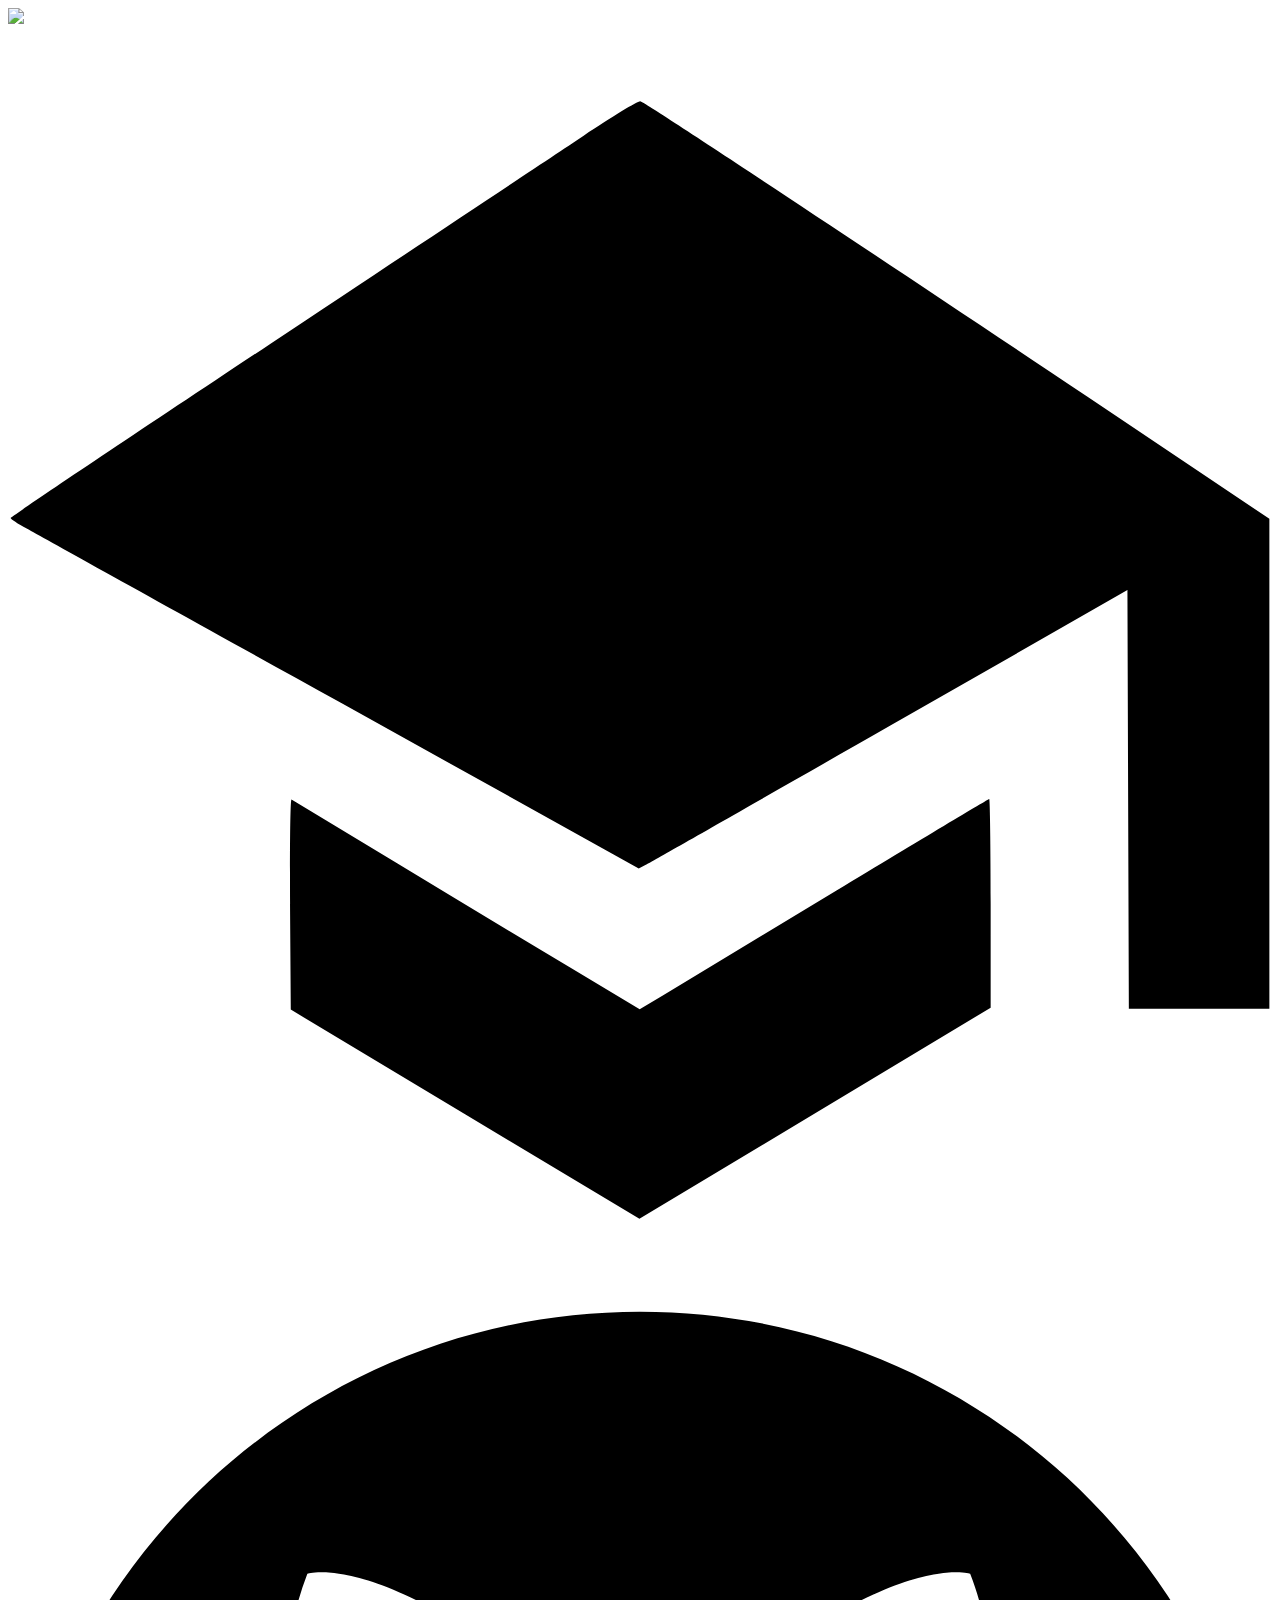
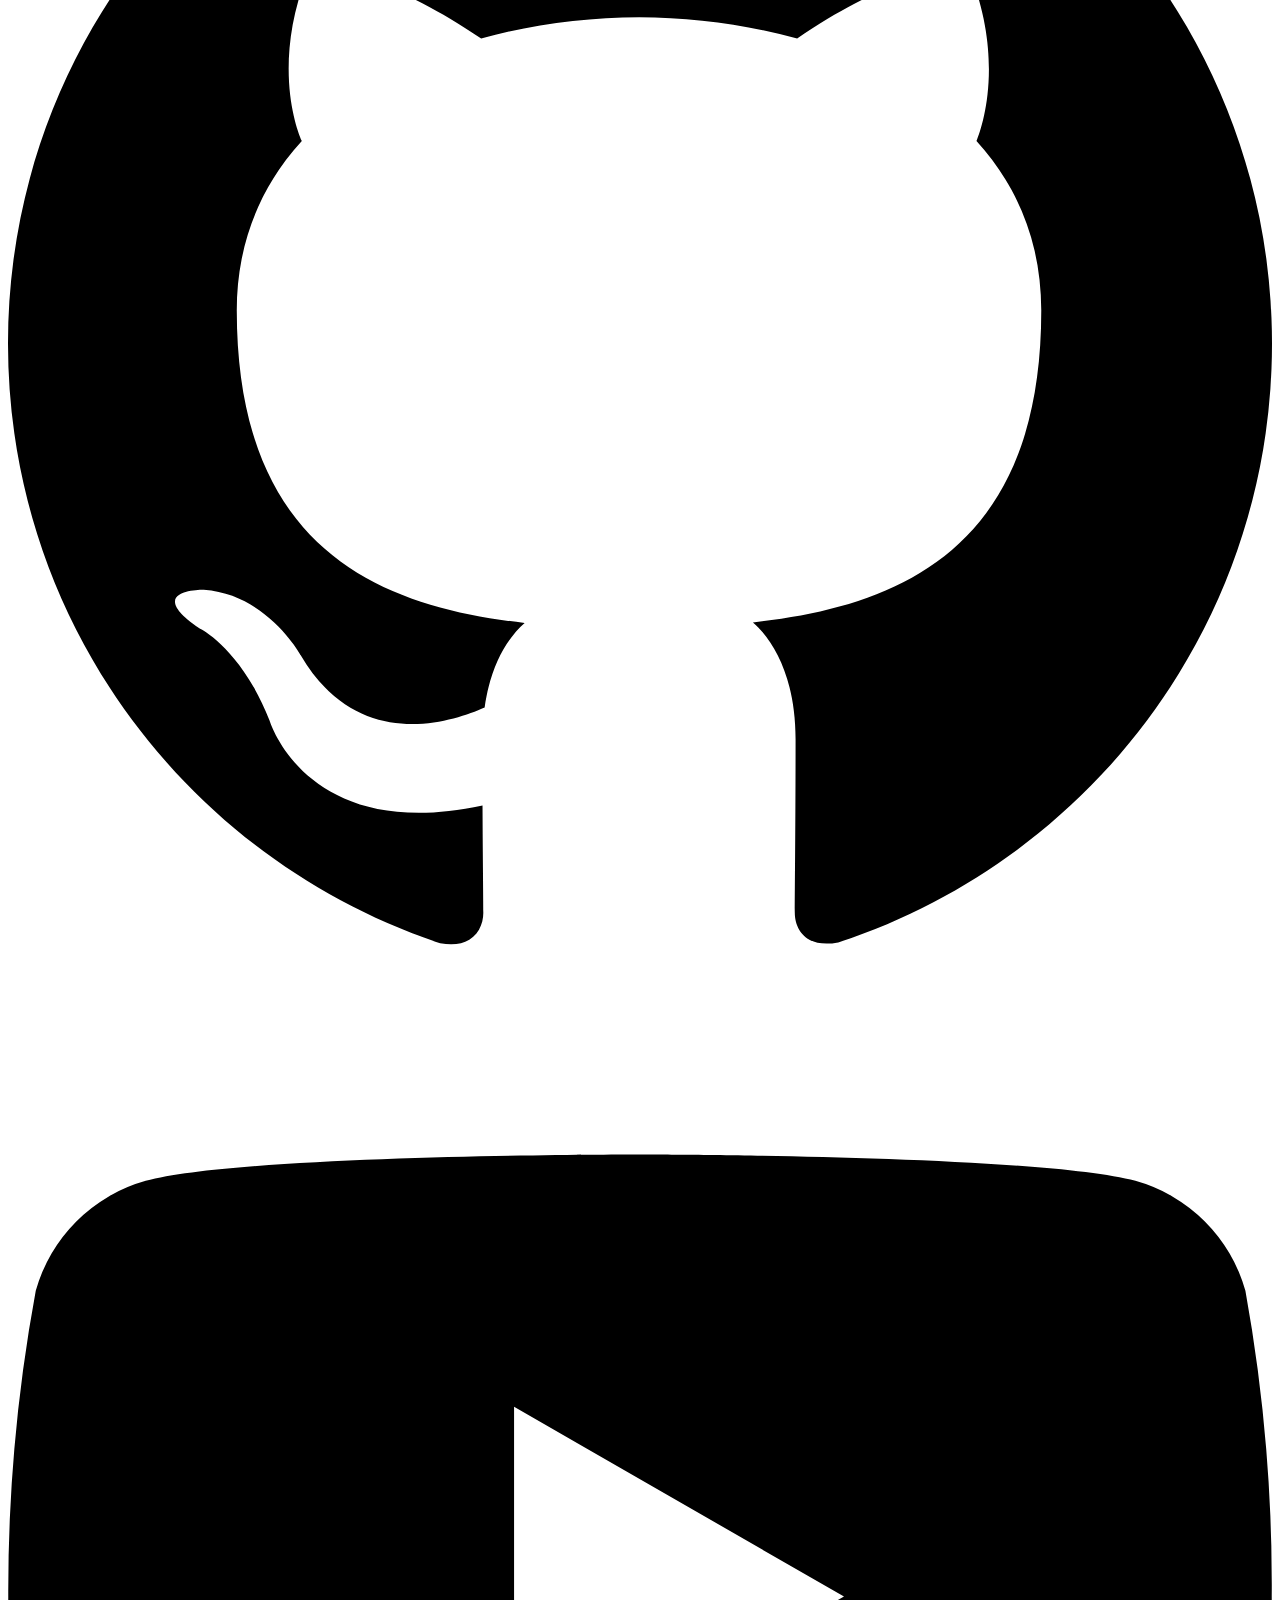
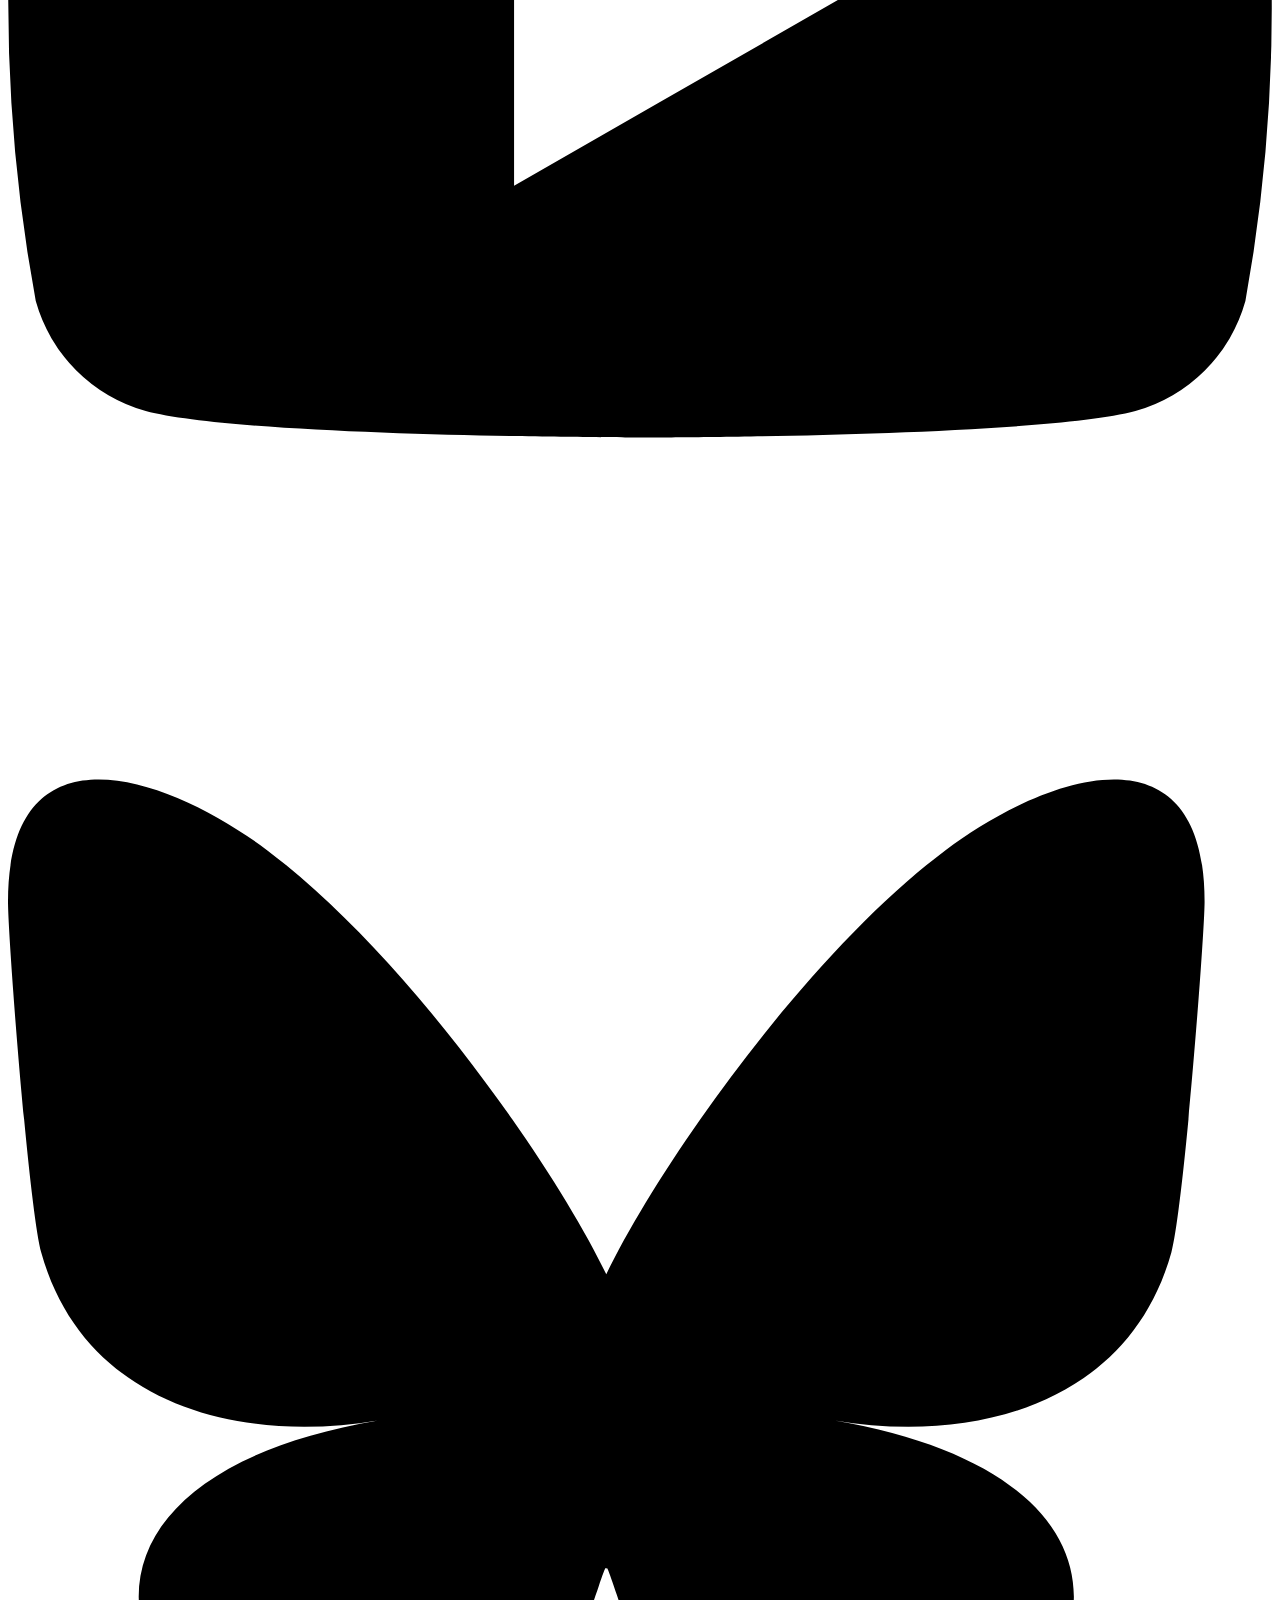
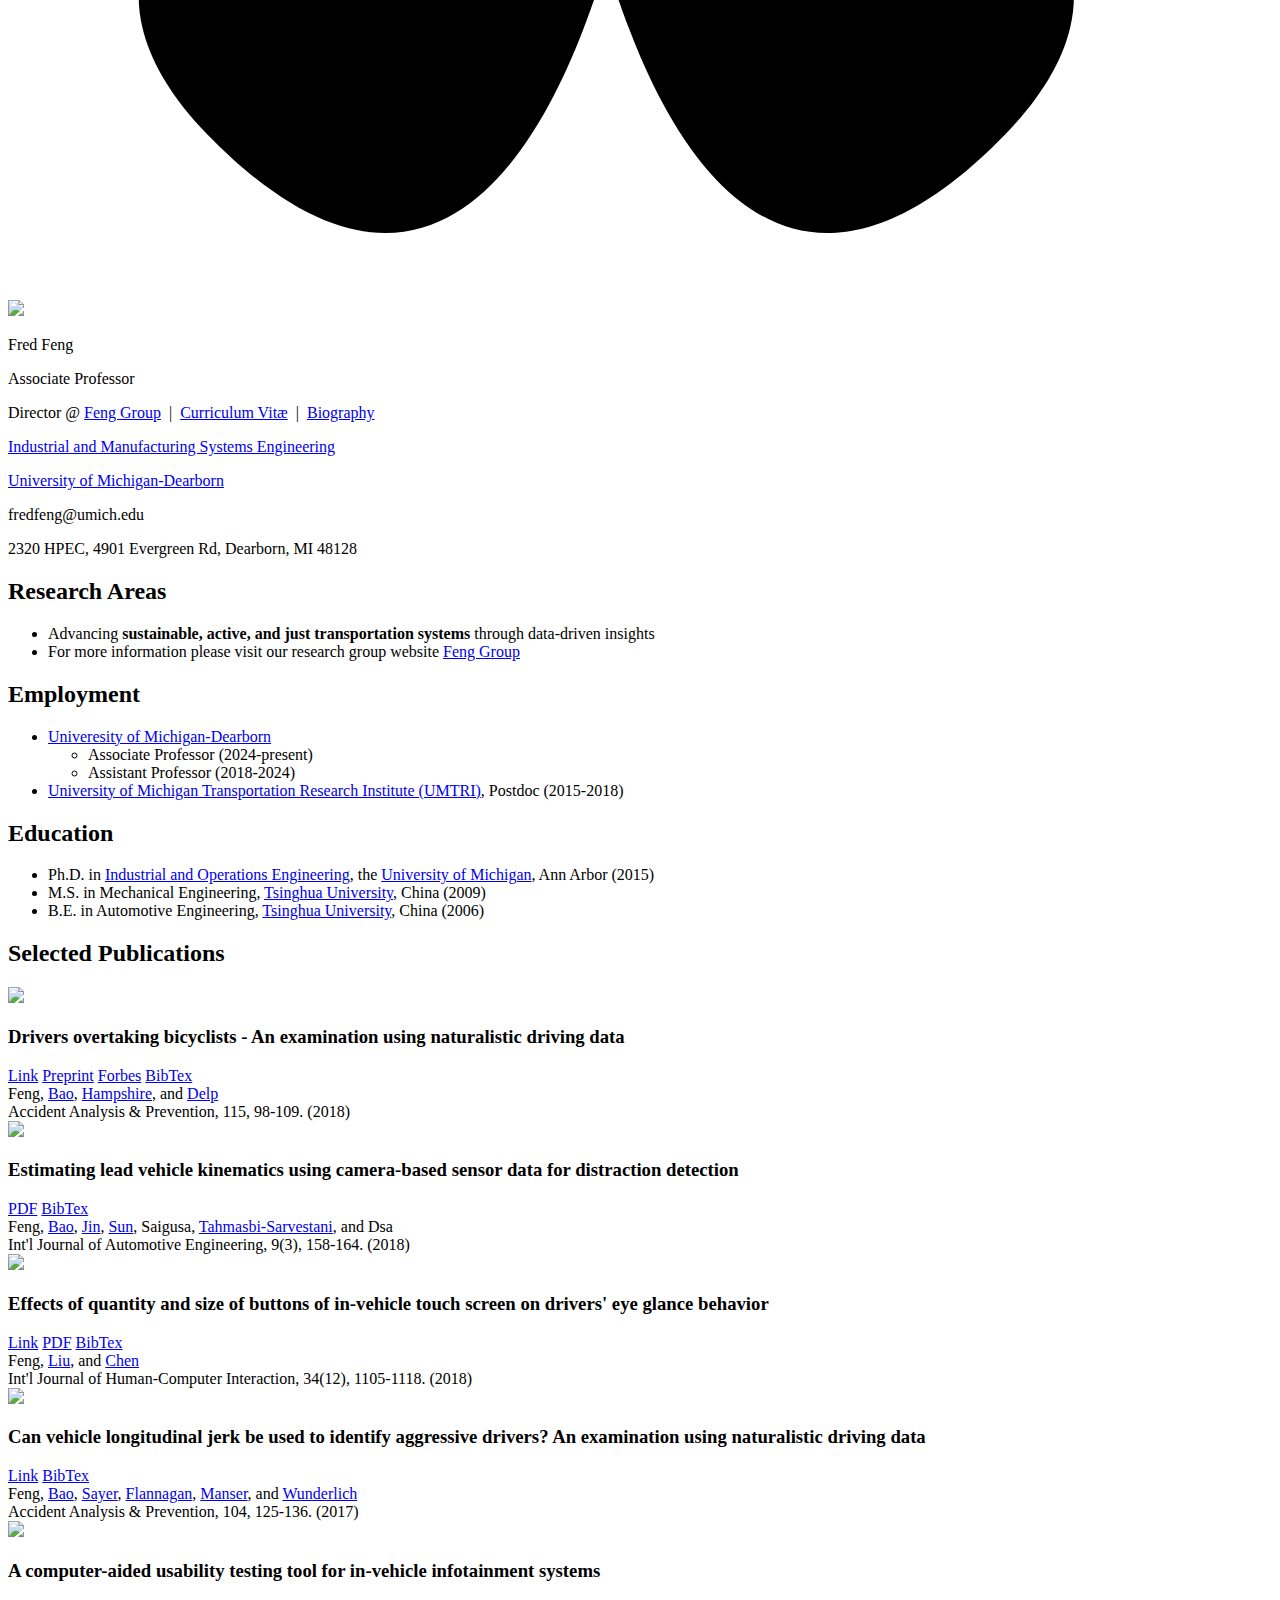
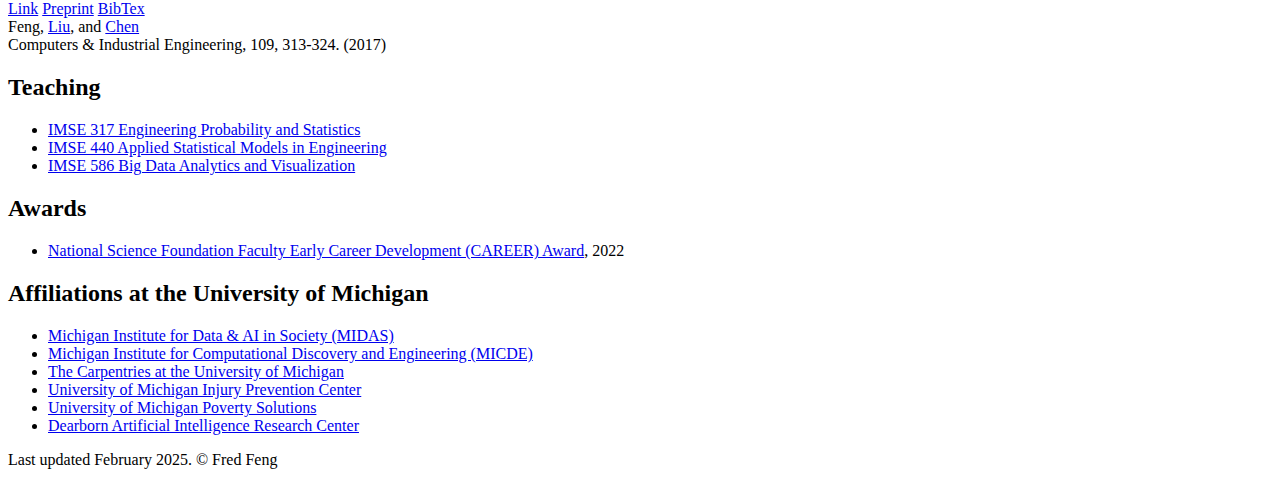
==== index.html @ 64124ff7 "Folder structure clean up" ====
<!DOCTYPE html>
<html lang="en">
<head>
	<meta http-equiv="Content-Type" content="text/html; charset=utf-8" />
	<meta name="viewport" content="width=device-width, initial-scale=1">
	<title>Fred Feng | UM-Dearborn</title>
	<link href='style.css' rel='stylesheet' type='text/css'>
	<link rel="icon" href="favicon.ico" type="image/x-icon"/>
	<script src="https://unpkg.com/feather-icons"></script>
</head>

<body>
	<div id="sticky_header">
		<div id="school_logo">
			<a href="https://umdearborn.edu/"><img src="./images/um-dearborn_logo.png"></a>
		</div>
		<div id="social">
			<!-- <a title="Curriculum Vit&aelig" href="./cv.pdf"><svg xmlns="http://www.w3.org/2000/svg" viewBox="0 0 125 125"><style type="text/css">.st0{fill:#00274C;}</style><path d="M94.35,0h-63.7C13.72,0,0,13.72,0,30.65v63.7C0,111.28,13.72,125,30.65,125h63.7c16.93,0,30.65-13.72,30.65-30.65v-63.7 C125,13.72,111.28,0,94.35,0z"/><path class="st0" d="M26.49,47.05c2.72-3.54,6.48-5.32,11.27-5.32c3.91,0,6.95,1.02,9.12,3.06c2.17,2.04,3.59,5.33,4.24,9.87 h7.54c-0.6-5.96-2.72-10.63-6.37-14c-3.65-3.37-8.49-5.06-14.53-5.06c-4.56,0-8.57,1.07-12.03,3.22 c-3.46,2.15-6.14,5.23-8.03,9.24c-1.89,4.01-2.83,8.66-2.83,13.95v5.47c0,8.07,2.02,14.52,6.07,19.34 c4.05,4.82,9.43,7.23,16.15,7.23c6.2,0,11.17-1.63,14.9-4.9c3.74-3.27,5.96-7.91,6.66-13.93h-7.54 c-0.73,4.69-2.21,7.98-4.43,9.86c-2.23,1.89-5.42,2.83-9.59,2.83c-4.64,0-8.24-1.82-10.82-5.47c-2.58-3.65-3.87-8.56-3.87-14.74 v-5.51C22.4,55.64,23.76,50.59,26.49,47.05z"/><polygon class="st0" points="104.77,36.38 88.52,83.29 72.34,36.38 64.18,36.38 85.23,93.25 91.87,93.25 112.97,36.38"/></svg></a> -->
			<!-- The SVG icons below were downloaded from https://simpleicons.org/ -->
			<a title="Google Scholar" href="https://scholar.google.com/citations?user=tEvyRfUAAAAJ"><svg role="img" xmlns="http://www.w3.org/2000/svg" viewBox="0 0 24 24"><path d="M10.93 2.045c-.547.366-3.22 2.14-5.938 3.945C2.272 7.794.05 9.286.05 9.304c0 .019.136.11.305.2.167.096 2.85 1.583 5.965 3.31l5.656 3.143.144-.074c.082-.04 2.169-1.232 4.642-2.642l4.493-2.568.027 7.947h2.668V9.319l-3.46-2.32c-4.664-3.124-8.392-5.586-8.484-5.606-.045-.008-.527.287-1.076.652M5.355 16.633l.014 2.005 3.31 1.987 3.31 1.982 3.337-2 3.332-2.005V16.62c0-1.092-.013-1.983-.027-1.983s-1.318.782-2.9 1.741l-3.306 1.996-.431.256-1.32-.791a604.12 604.12 0 0 1-3.286-1.979l-2.005-1.21c-.024-.008-.032.883-.027 1.983"/></svg></a>
			<!-- <a title="ORCID" href="https://orcid.org/0000-0003-2663-6675"><svg role="img" viewBox="0 0 24 24" xmlns="http://www.w3.org/2000/svg"><path d="M12 0C5.372 0 0 5.372 0 12s5.372 12 12 12 12-5.372 12-12S18.628 0 12 0zM7.369 4.378c.525 0 .947.431.947.947s-.422.947-.947.947a.95.95 0 0 1-.947-.947c0-.525.422-.947.947-.947zm-.722 3.038h1.444v10.041H6.647V7.416zm3.562 0h3.9c3.712 0 5.344 2.653 5.344 5.025 0 2.578-2.016 5.025-5.325 5.025h-3.919V7.416zm1.444 1.303v7.444h2.297c3.272 0 4.022-2.484 4.022-3.722 0-2.016-1.284-3.722-4.097-3.722h-2.222z"/></svg></a> -->
			<a title="GitHub" href="https://github.com/frfeng"><svg role="img" viewBox="0 0 24 24" xmlns="http://www.w3.org/2000/svg"><path d="M12 .297c-6.63 0-12 5.373-12 12 0 5.303 3.438 9.8 8.205 11.385.6.113.82-.258.82-.577 0-.285-.01-1.04-.015-2.04-3.338.724-4.042-1.61-4.042-1.61C4.422 18.07 3.633 17.7 3.633 17.7c-1.087-.744.084-.729.084-.729 1.205.084 1.838 1.236 1.838 1.236 1.07 1.835 2.809 1.305 3.495.998.108-.776.417-1.305.76-1.605-2.665-.3-5.466-1.332-5.466-5.93 0-1.31.465-2.38 1.235-3.22-.135-.303-.54-1.523.105-3.176 0 0 1.005-.322 3.3 1.23.96-.267 1.98-.399 3-.405 1.02.006 2.04.138 3 .405 2.28-1.552 3.285-1.23 3.285-1.23.645 1.653.24 2.873.12 3.176.765.84 1.23 1.91 1.23 3.22 0 4.61-2.805 5.625-5.475 5.92.42.36.81 1.096.81 2.22 0 1.606-.015 2.896-.015 3.286 0 .315.21.69.825.57C20.565 22.092 24 17.592 24 12.297c0-6.627-5.373-12-12-12"/></svg></a>
			<a title="YouTube" href="https://www.youtube.com/channel/UCq3ORM0nCQQX6IY4q-GpJaQ"><svg role="img" xmlns="http://www.w3.org/2000/svg" viewBox="0 0 24 24"><path d="M23.495 6.205a3.007 3.007 0 0 0-2.088-2.088c-1.87-.501-9.396-.501-9.396-.501s-7.507-.01-9.396.501A3.007 3.007 0 0 0 .527 6.205a31.247 31.247 0 0 0-.522 5.805 31.247 31.247 0 0 0 .522 5.783 3.007 3.007 0 0 0 2.088 2.088c1.868.502 9.396.502 9.396.502s7.506 0 9.396-.502a3.007 3.007 0 0 0 2.088-2.088 31.247 31.247 0 0 0 .5-5.783 31.247 31.247 0 0 0-.5-5.805zM9.609 15.601V8.408l6.264 3.602z"/></svg></a>
			<a title="Bluesky" href="https://bsky.app/profile/fredfeng.bsky.social"><svg role="img" viewBox="0 -70 600 600" xmlns="http://www.w3.org/2000/svg"><path d="M123.121 33.6637C188.241 82.5526 258.281 181.681 284 234.873C309.719 181.681 379.759 82.5526 444.879 33.6637C491.866 -1.61183 568 -28.9064 568 57.9464C568 75.2916 558.055 203.659 552.222 224.501C531.947 296.954 458.067 315.434 392.347 304.249C507.222 323.8 536.444 388.56 473.333 453.32C353.473 576.312 301.061 422.461 287.631 383.039C285.169 375.812 284.017 372.431 284 375.306C283.983 372.431 282.831 375.812 280.369 383.039C266.939 422.461 214.527 576.312 94.6667 453.32C31.5556 388.56 60.7778 323.8 175.653 304.249C109.933 315.434 36.0535 296.954 15.7778 224.501C9.94525 203.659 0 75.2916 0 57.9464C0 -28.9064 76.1345 -1.61183 123.121 33.6637Z"/></svg></a>
		</div>
	</div>

<div class="container">
	<header>
		<div id="profile"><img src="./images/fredfeng.png"></div>

		<div id="contact_section">
			<p class="name">Fred Feng</p>
			<p class="contact">Associate Professor</p>
			<p class="contact">Director @ <a href="https://fenggroup.org">Feng Group</a> &nbsp;|&nbsp; <a href="https://github.com/frfeng/cv/releases/download/CV/cv.pdf">Curriculum Vit&#230;</a> &nbsp;|&nbsp; <a href="./bio">Biography</a></p>
			<p class="contact"><a href="https://umdearborn.edu/cecs/departments/industrial-and-manufacturing-systems-engineering">Industrial and Manufacturing Systems Engineering</a></p>
			<p class="contact"><a href="https://umdearborn.edu/">University of Michigan-Dearborn</a></p>
			<p class="contact"><i data-feather="mail" class="contact_icon"></i>fredfeng@umich.edu</p>
			<p class="contact"><i data-feather="map-pin" class="contact_icon"></i>2320 HPEC, 4901 Evergreen Rd, Dearborn, MI 48128</p>
			<!-- <p class="contact"><i data-feather="phone" class="contact_icon"></i>(313) 593-5274</p> -->
				<script>feather.replace()</script>
		</div>
	</header>

	<main>
		<h2>Research Areas</h2>
		<ul>
			<li>Advancing <b>sustainable, active, and just transportation systems</b> through data-driven insights</li>
			<li>For more information please visit our research group website <a href="https://fenggroup.org">Feng Group</a></li>
		</ul>

		<h2>Employment</h2>
			<ul>
				<li><a href="https://umdearborn.edu">Univeresity of Michigan-Dearborn</a>
					<ul>
						<li>Associate Professor (2024-present)</li>
						<li>Assistant Professor (2018-2024)</li>
					</ul>
				<li><a href="http://www.umtri.umich.edu/">University of Michigan Transportation Research Institute (UMTRI)</a>, Postdoc (2015-2018)</li>
			</ul>


		<h2>Education</h2>
			<ul>
				<li>Ph.D. in <a href="https://ioe.engin.umich.edu/">Industrial and Operations Engineering</a>, the <a href="https://umich.edu/">University of Michigan</a>, Ann Arbor (2015)</li>
				<li>M.S. in Mechanical Engineering, <a href="https://www.tsinghua.edu.cn/en/index.htm">Tsinghua University</a>, China (2009)</li>
				<li>B.E. in Automotive Engineering, <a href="https://www.tsinghua.edu.cn/en/index.htm">Tsinghua University</a>, China (2006)</li>
			</ul>

		<h2>Selected Publications</h2>
			<div id="publications">
			<article>
				<img src="./files/overtaking.jpg">
				<h3>Drivers overtaking bicyclists - An examination using naturalistic driving data</h3>
					<a title="DOI link" href="https://doi.org/10.1016/j.aap.2018.03.010" class="button">Link</a>
					<a href="./files/papers/AAP_Feng2018_preprint.pdf" class="button">Preprint</a>
					<a title="Media coverage" href="https://www.forbes.com/sites/carltonreid/2018/10/10/unlucky-for-bicyclists-every-13th-passing-motorist-is-looking-elsewhere/" class="button">Forbes</a>
					<a href="./files/bibtex/overtaking.txt" class="button">BibTex</a></br>
				<!-- <span class="lead_word">Authors: </span> -->
					Feng,
					<a title="Shan Bao" href="https://sites.google.com/umich.edu/hfet-lab/people">Bao</a>,
					<a title="Robert Hampshire" href="http://fordschool.umich.edu/faculty/robert-hampshire">Hampshire</a>, 
					and
					<a title="Michael Delp", href="https://scholar.google.com/citations?user=2sJDik4AAAAJ">Delp</a>
					<br/>
				<!-- <span class="lead_word">Journal: </span> -->
				Accident Analysis & Prevention, 115, 98-109. (2018)</span>
			</article>

			<article>
				<img src="./files/IJAE2018.png">
				<h3>Estimating lead vehicle kinematics using camera-based sensor data for distraction detection</h3>
					<a title="Open access" href="https://www.jstage.jst.go.jp/article/jsaeijae/9/3/9_20184103/_pdf/-char/en" class="button">PDF</a>
					<a href="./files/bibtex/distraction.txt" class="button">BibTex</a></br>
				<!-- <span class="lead_word">Authors: </span> -->
					Feng,
					<a title="Shan Bao" href="https://sites.google.com/umich.edu/hfet-lab/people">Bao</a>,
					<a title="Judy Jin" href="https://ioe.engin.umich.edu/people/jin-judy/">Jin</a>,
					<a title="Wenbo Sun" href="https://sites.google.com/a/umich.edu/wsun/">Sun</a>,
					Saigusa,
					<a title="Amin Tahmasbi-Sarvestani" href="https://scholar.google.com/citations?user=DnvlSQIAAAAJ&hl=en">Tahmasbi-Sarvestani</a>,
					and
					Dsa
					<br/>
				<!-- <span class="lead_word">Journal: </span> -->
				Int'l Journal of Automotive Engineering, 9(3), 158-164. (2018)</span>
			</article>

			<article>
				<img src="./files/IJHCI2018.png">
				<h3>Effects of quantity and size of buttons of in-vehicle touch screen on drivers&apos; eye glance behavior</h3>
					<a title="DOI link" href="https://doi.org/10.1080/10447318.2017.1415688" class="button">Link</a>
					<a title="Accepted manuscript" href="./files/papers/IJHCI_Feng2018_AcceptedManuscript.pdf" class="button">PDF</a>
					<a href="./files/bibtex/touch_screen.txt" class="button">BibTex</a></br>
				<!-- <span class="lead_word">Authors: </span> -->
					Feng,
					<a title="Yili Liu" href="https://ioe.engin.umich.edu/people/liu-yili/">Liu</a>,
					and
					<a title="Yifan Chen" href="https://ieeexplore.ieee.org/author/37281024000">Chen</a>
					<br/>
				<!-- <span class="lead_word">Journal: </span> -->
				Int'l Journal of Human-Computer Interaction, 34(12), 1105-1118. (2018)</span>
			</article>

			<article>
				<img src="./files/AAP2017.png">
				<h3>Can vehicle longitudinal jerk be used to identify aggressive drivers? An examination using naturalistic driving data</h3>
					<a title="DOI link" href="https://doi.org/10.1016/j.aap.2017.04.012" class="button">Link</a>
					<a href="./files/bibtex/jerk.txt" class="button">BibTex</a></br>
				<!-- <span class="lead_word">Authors: </span> -->
					Feng,
					<a title="Shan Bao" href="https://sites.google.com/umich.edu/hfet-lab/people">Bao</a>,
					<a title="James Sayer" href="https://www.umtri.umich.edu/people/sayer-james-r/">Sayer</a>,
					<a title="Carol Flannagan" href="https://www.umtri.umich.edu/who-we-are/staff-directory/carol-flannagan">Flannagan</a>,
					<a title="Michael Manser" href="https://tti.tamu.edu/people/resume/?pid=972">Manser</a>,
					and
					<a title="Robert Wunderlich" href="https://tti.tamu.edu/people/resume/?pid=5484">Wunderlich</a>
					<br/>
				<!-- <span class="lead_word">Journal: </span> -->
				Accident Analysis & Prevention, 104, 125-136. (2017)</span>
			</article>

			<article>
				<img src="./files/CAIE2017.png">
				<h3>A computer-aided usability testing tool for in-vehicle infotainment systems</h3>
					<a title="DOI link" href="https://doi.org/10.1016/j.cie.2017.05.019" class="button">Link</a>
					<a href="./files/papers/CIE_Feng2017_preprint.pdf" class="button">Preprint</a>
					<a href="./files/bibtex/usability.txt" class="button">BibTex</a></br>
				<!-- <span class="lead_word">Authors: </span> -->
					Feng,
					<a title="Yili Liu" href="https://ioe.engin.umich.edu/people/liu-yili/">Liu</a>,
					and
					<a title="Yifan Chen" href="https://ieeexplore.ieee.org/author/37281024000">Chen</a>
					<br/>
				<!-- <span class="lead_word">Journal: </span> -->
				Computers & Industrial Engineering, 109, 313-324. (2017)</span>
			</article>
			</div>

			<h2>Teaching</h2>
			<ul>
				<li><a href="https://imse317.github.io/">IMSE 317 Engineering Probability and Statistics</a></li>
				<li><a href="https://imse440.org/">IMSE 440 Applied Statistical Models in Engineering</a></li>
				<li><a href="https://imse586.github.io/">IMSE 586 Big Data Analytics and Visualization</a></li>
			</ul>

		<h2>Awards</h2>
			<ul>
				<li><a href="https://www.nsf.gov/awardsearch/showAward?AWD_ID=2142757">National Science Foundation Faculty Early Career Development (CAREER) Award</a>, 2022</li>
			</ul>

		<h2>Affiliations at the University of Michigan</h2>
			<ul>
				<li><a href="https://midas.umich.edu/">Michigan Institute for Data & AI in Society (MIDAS)</a></li>
				<li><a href="https://micde.umich.edu/">Michigan Institute for Computational Discovery and Engineering (MICDE)</a></li>
				<li><a href="https://umcarpentries.org/">The Carpentries at the University of Michigan</a></li>
				<li><a href="https://injurycenter.umich.edu/">University of Michigan Injury Prevention Center</a></li>
				<li><a href="https://poverty.umich.edu/">University of Michigan Poverty Solutions</a></li>
				<li><a href="https://umdearborn.edu/cecs/research/centers/dearborn-artificial-intelligence-research-dair-center">Dearborn Artificial Intelligence Research Center</a></li>
			</ul>
	</main>
</div>
<div id="site-footer">
	<footer>
		<p>Last updated February 2025. &copy Fred Feng</p>
	</footer>
</div>

</body>
</html>
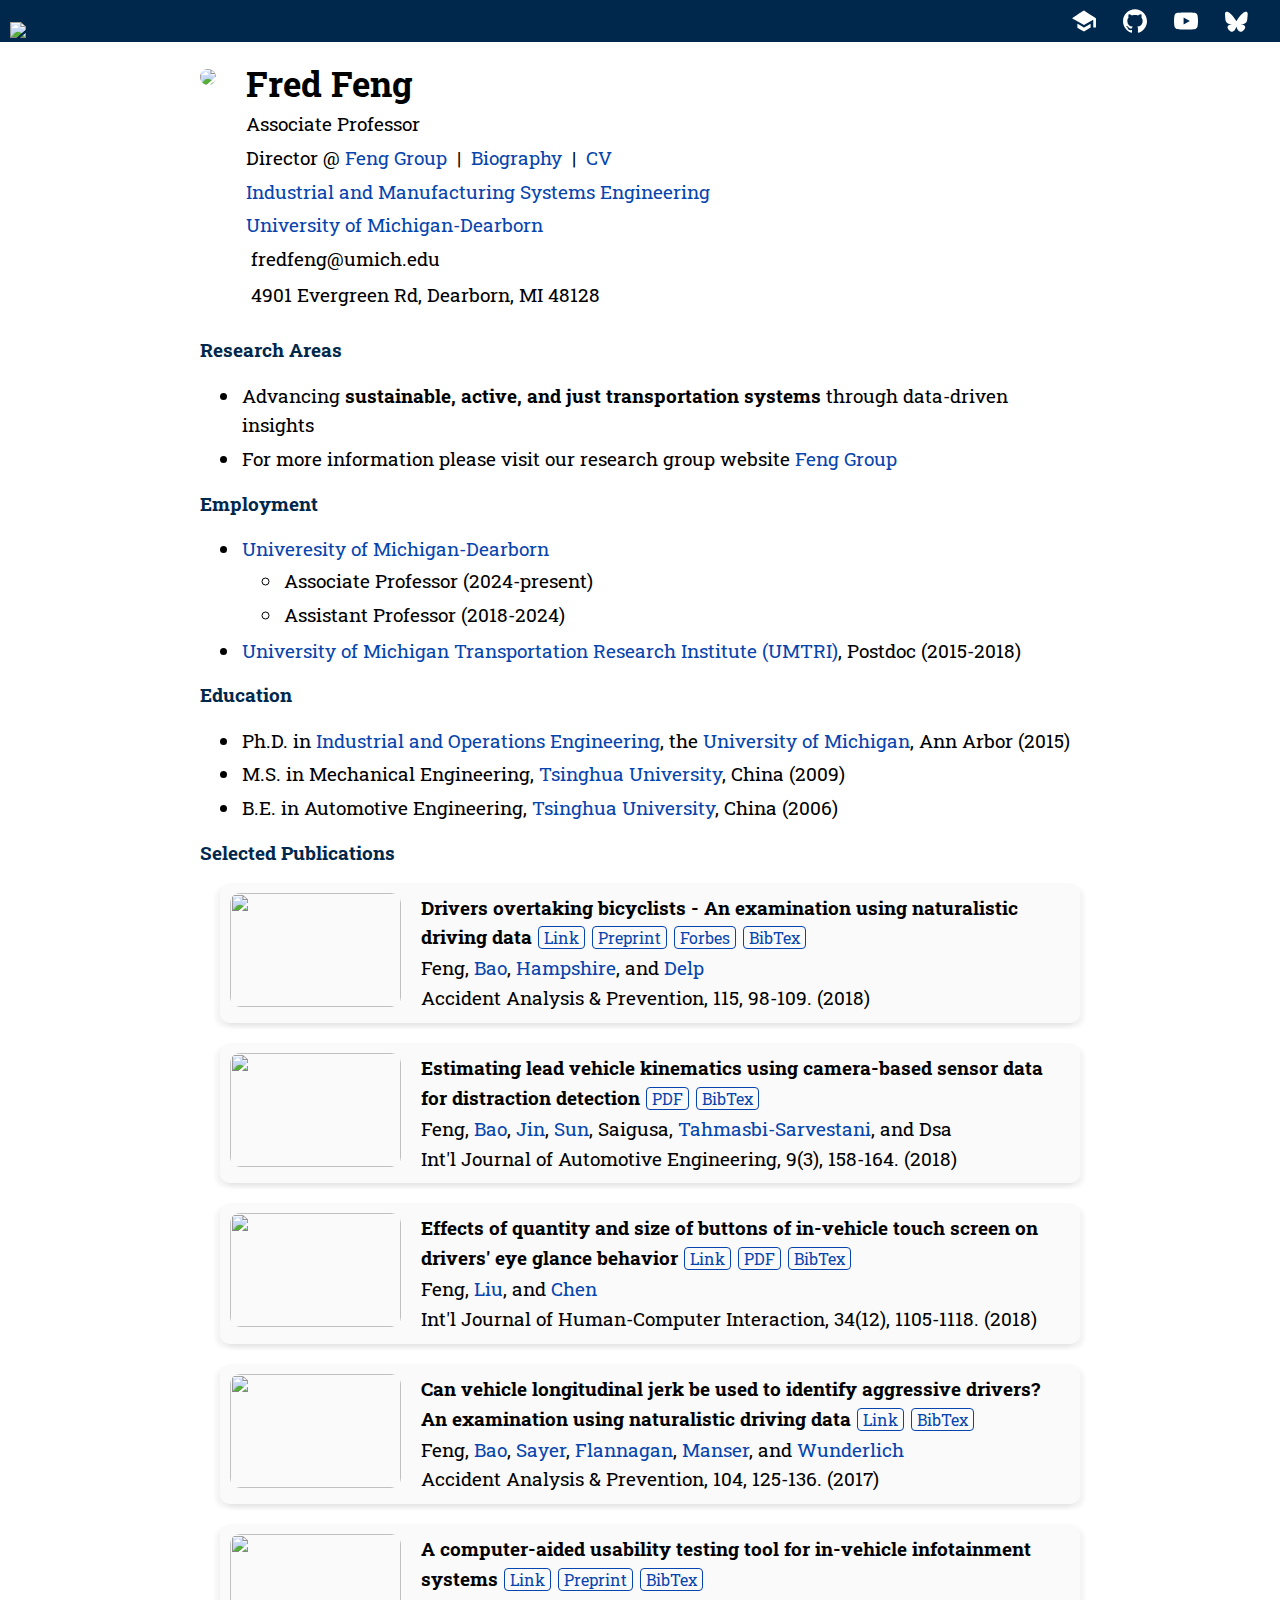
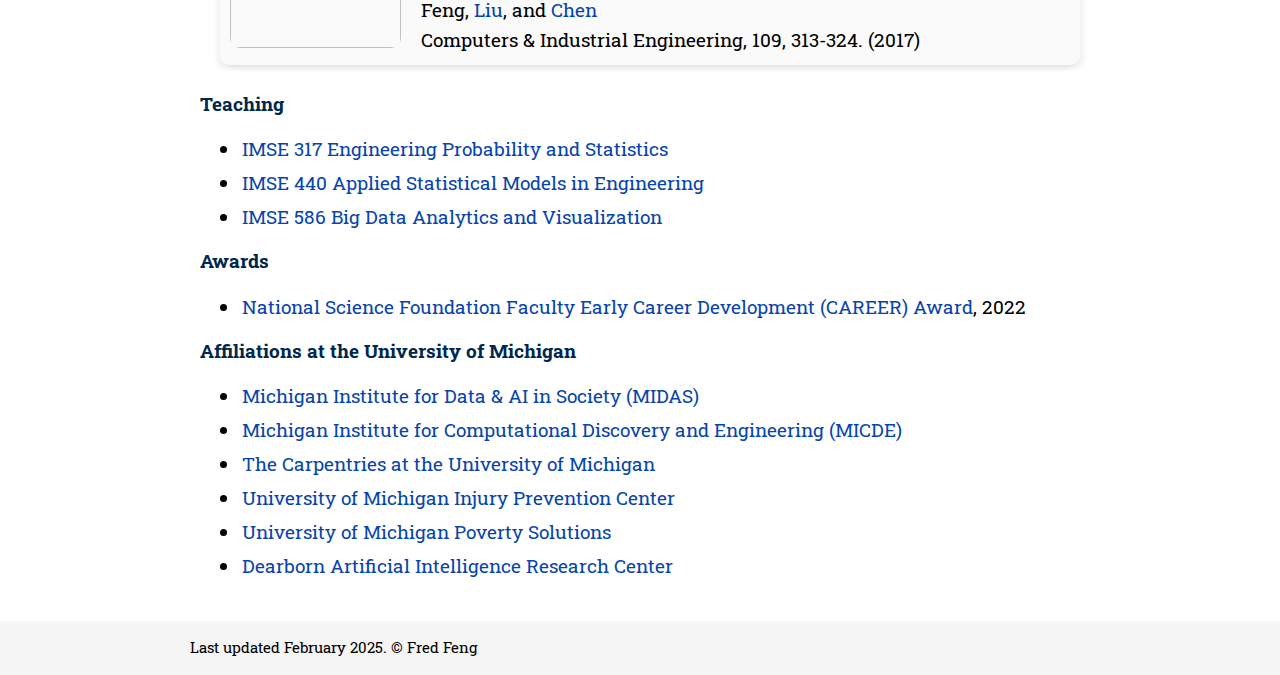
==== commit 4d28630a: "Minor edits" ====
--- a/index.html
+++ b/index.html
@@ -32,12 +32,18 @@
 		<div id="contact_section">
 			<p class="name">Fred Feng</p>
 			<p class="contact">Associate Professor</p>
-			<p class="contact">Director @ <a href="https://fenggroup.org">Feng Group</a> &nbsp;|&nbsp; <a href="https://github.com/frfeng/cv/releases/download/CV/cv.pdf">Curriculum Vit&#230;</a> &nbsp;|&nbsp; <a href="./bio">Biography</a></p>
+			<p class="contact">
+				Director @ <a href="https://fenggroup.org">Feng Group</a>
+				&nbsp;|&nbsp;
+				<a href="./bio">Biography</a>
+				&nbsp;|&nbsp;
+				<a href="https://github.com/frfeng/cv/releases/download/CV/cv.pdf">CV</a>
+				<!-- <a href="https://github.com/frfeng/cv/releases/download/CV/cv.pdf">Curriculum Vit&#230;</a> -->
+			</p>
 			<p class="contact"><a href="https://umdearborn.edu/cecs/departments/industrial-and-manufacturing-systems-engineering">Industrial and Manufacturing Systems Engineering</a></p>
 			<p class="contact"><a href="https://umdearborn.edu/">University of Michigan-Dearborn</a></p>
 			<p class="contact"><i data-feather="mail" class="contact_icon"></i>fredfeng@umich.edu</p>
-			<p class="contact"><i data-feather="map-pin" class="contact_icon"></i>2320 HPEC, 4901 Evergreen Rd, Dearborn, MI 48128</p>
-			<!-- <p class="contact"><i data-feather="phone" class="contact_icon"></i>(313) 593-5274</p> -->
+			<p class="contact"><i data-feather="map-pin" class="contact_icon"></i>4901 Evergreen Rd, Dearborn, MI 48128</p>
 				<script>feather.replace()</script>
 		</div>
 	</header>
--- a/style.css
+++ b/style.css
@@ -0,0 +1,187 @@
+@import url("https://fonts.googleapis.com/css2?family=Roboto+Slab:wght@400;700&display=swap");
+@import url("https://fonts.googleapis.com/css2?family=Open+Sans:wght@700&display=swap");
+
+body {
+	font-family: 'Roboto Slab', serif;
+	font-size: 14pt;
+	font-weight: 400;
+	line-height: 160%;
+	text-align: left;
+	margin: 0;
+}
+.container {
+	width: 900px;
+	margin: 0px auto;
+	padding-top: 60px;
+	padding-bottom: 20px;
+}
+header {
+	padding-left: 10px;
+	display: flex;
+}
+main {
+	padding: 25px 10px 0px;
+	clear: both;
+}
+footer {
+	font-size: 11pt;
+	width: 900px;
+	margin: 0px auto;
+	padding-top: 5px;
+	padding-bottom: 5px;	
+}
+footer p {
+	padding-left: 0px;
+	line-height: 100%;
+}
+
+#site-footer {
+	background: #F5F5F5;
+}
+
+#sticky_header {
+	height: 42px;
+	width: 100%;
+	position: fixed;
+	background-color: #00274C;    /* Michigan Blue */
+	overflow: hidden;
+}
+#school_logo {
+	height: 100%;
+	float: left;
+	padding-left: 10px;
+}
+#school_logo img {
+	height: 100%;
+	position: relative;    /* vertical center the icon */
+	top: 50%;
+	transform: translateY(-50%);
+}
+#social {
+	float: right;
+	height: 100%;
+	padding-right: 20px;
+}
+#social svg {
+	height: 24px;
+	padding: 9px 5px;
+	margin: 0px 6px;
+	position: relative;
+	top: 50%;
+	transform: translateY(-50%);
+	fill: white;
+}
+#social svg:hover {
+	transform: scale(1.2);    /* enlarge the icon */
+	fill: #FFCB05;    /* Michigan Maize */
+}
+#social svg {
+    transition: .5s all; 
+    transform-origin: 50% 290%;
+}
+h2 {
+	/* font-family: 'Open Sans', sans-serif; */
+	line-height: 100%;
+	margin: 0px;
+	font-size: inherit;
+	color: #00274C;
+}
+img {
+	vertical-align: middle;
+	user-select: none;
+}
+li {
+	padding: 2px;
+}
+a:link, a:visited, a:active, a:hover {
+	color: #0645AD;
+}
+a:link {
+	text-decoration: none;
+}
+a:hover {
+	text-decoration: underline;
+}
+a.button {
+	border: 1px solid #0645AD;
+	color: #0645AD;
+	background-color: transparent;
+	border-radius: 4px;
+	padding: 0px 5px;
+	margin: 0px 1px;
+	font-size: 12pt;
+	text-decoration: none;
+	transition: all .5s;
+	user-select: none; 
+	-webkit-touch-callout: none; /* iOS Safari */
+	-webkit-user-select: none; /* Safari */
+}
+a.button:hover {
+	color: white;
+	background-color: #0645AD;
+}
+#profile{
+	display: inline-block;
+	vertical-align: middle; 
+}
+#profile img{
+    width: 245px;
+	border-radius:50%;
+}
+#contact_section {
+	display: inline-block;
+	width: 100%;
+	padding-left: 30px;
+	padding-top: 3px;
+	vertical-align: middle; 
+}
+#publications {
+	padding-left: 20px;
+	padding-bottom: 10px;
+}
+.name {
+	/* font-family: 'Roboto Slab', sans-serif; */
+	font-size: 26pt;
+	font-weight: bold;
+	margin-top: 6px;
+	margin-bottom: 10px;	
+}
+.contact {
+	margin-top: 4px;
+	margin-bottom: 4px;	
+}
+.contact_icon {
+	padding-right: 5px;
+	height: 1em;
+	vertical-align: middle;
+}
+article {
+	padding: 10px;
+	margin: 20px 0px;
+	border-radius: 10px;
+	background-color: rgba(0, 0, 0, 0.02);
+	box-shadow: 4px 4px 4px rgba(0, 0, 0, 0.05), -4px 4px 4px rgba(0, 0, 0, 0.05);
+}
+article:hover {
+	box-shadow: 8px 8px 8px rgba(0, 0, 0, 0.05), -8px 8px 8px rgba(0, 0, 0, 0.05);
+}
+article h3 {
+	font-size: inherit;
+	line-height: 140%;
+	display: inline;
+}
+article img {
+	float: left;
+	margin-right: 20px;
+	width: 171px;
+	height: 114px;
+	border-radius: 10px;
+}
+.lead_word {
+	color: gray;
+}
+@media (max-width:829px) {
+	#school_logo {
+		display: none;
+	}
+}